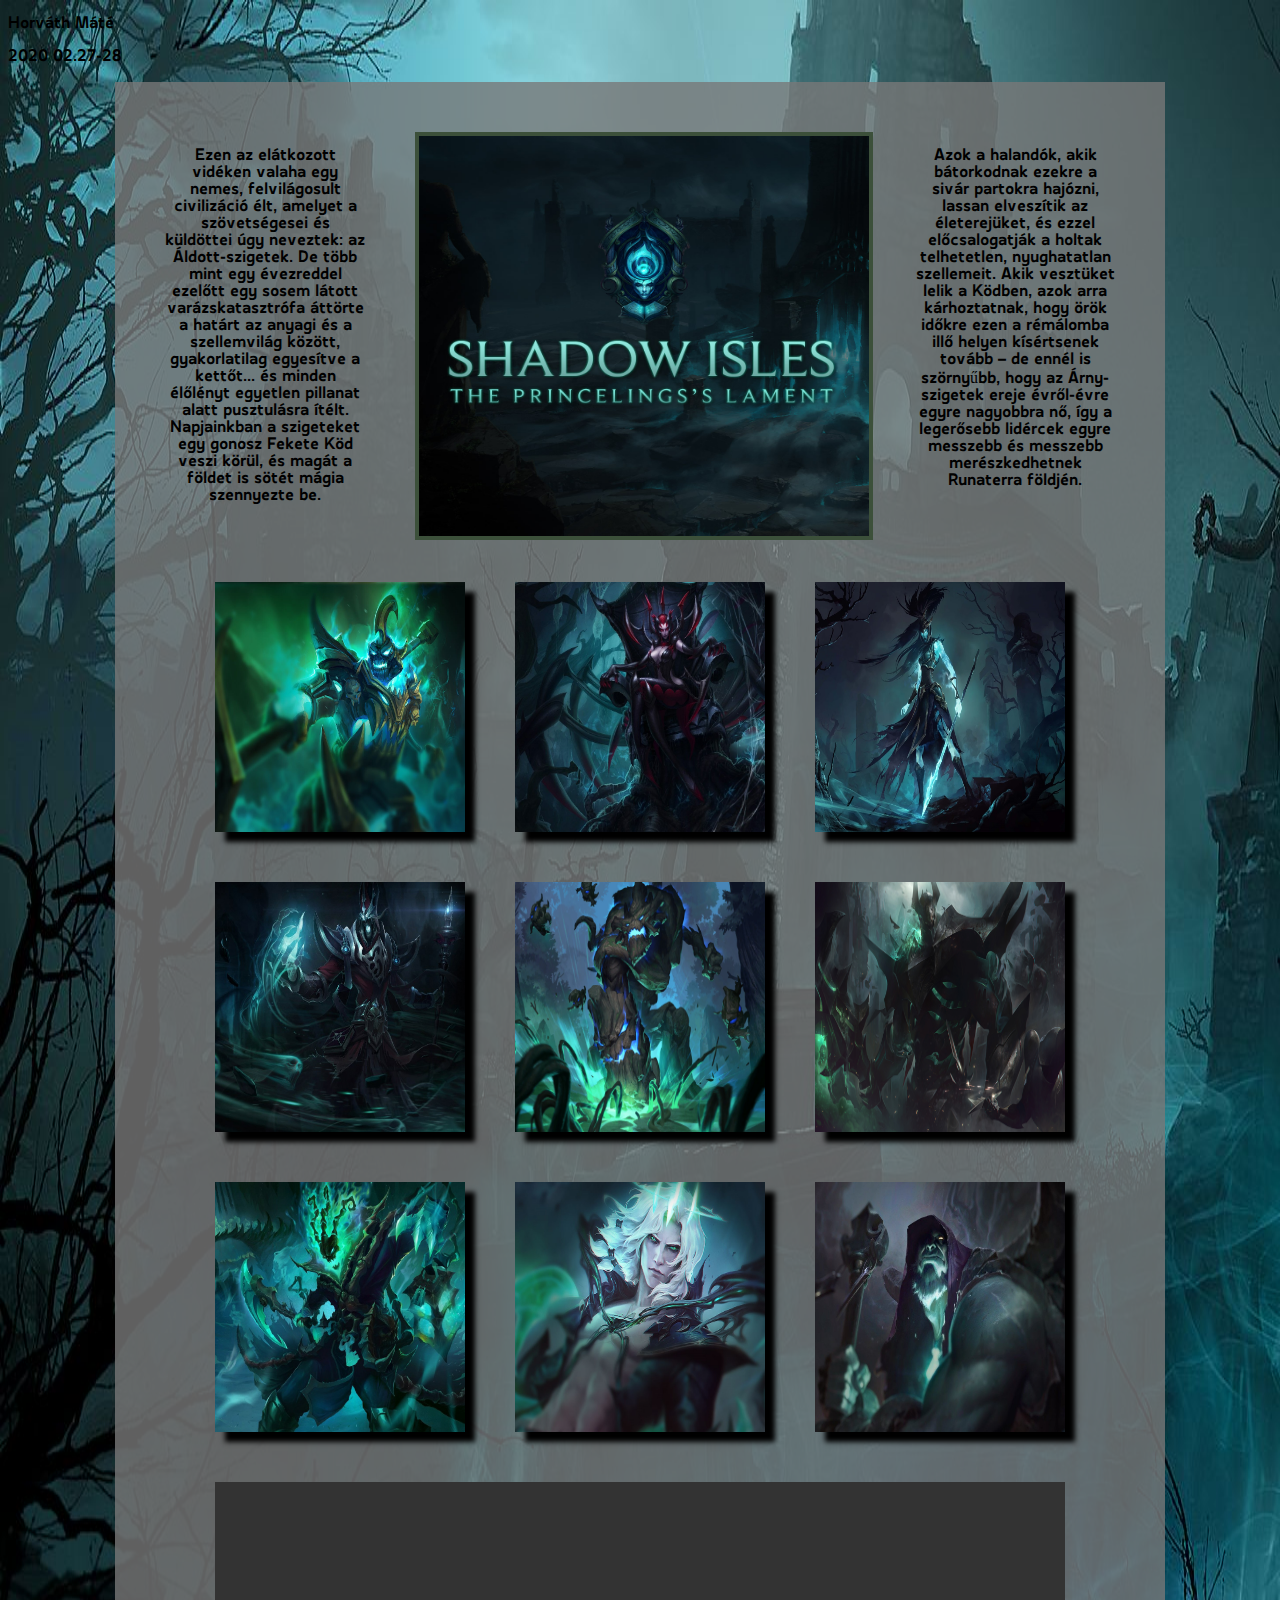
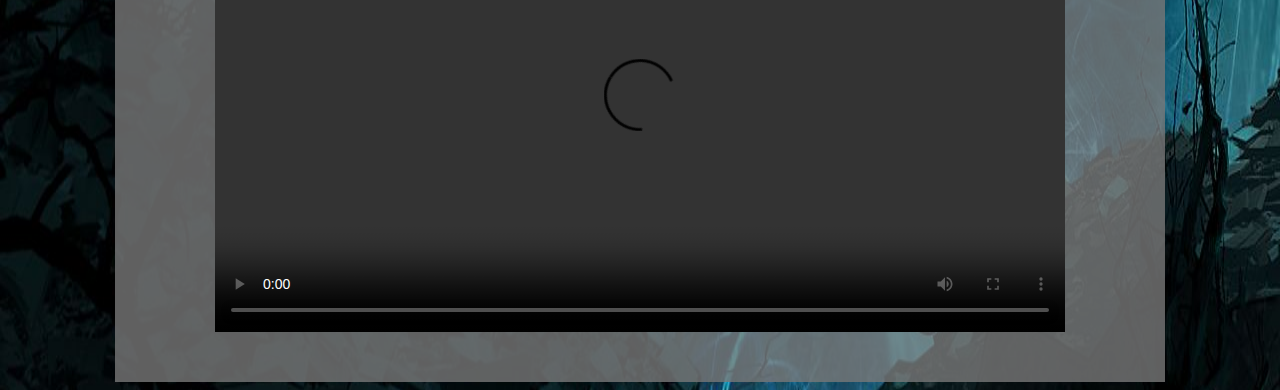
==== index.html @ be89950a "first commit" ====
<!DOCTYPE html>
<html lang="hu">
<head>
    <meta charset="UTF-8">
    <meta http-equiv="X-UA-Compatible" content="IE=edge">
    <meta name="viewport" content="width=device-width, initial-scale=1.0">
    <title>Horváth_Máté_Main_page</title>
    <link rel="stylesheet" href="style.css">
</head>
<body>
    <footer class="footer">
            <p>Horváth Máté</p>
            <p>2020 02.27-28</p>
    </footer>
    <div class="container">
        <p class="szöv1">Ezen az elátkozott vidéken valaha egy nemes, felvilágosult civilizáció élt, amelyet a szövetségesei és küldöttei úgy neveztek: az Áldott-szigetek. De több mint egy évezreddel ezelőtt egy sosem látott varázskatasztrófa áttörte a határt az anyagi és a szellemvilág között, gyakorlatilag egyesítve a kettőt... és minden élőlényt egyetlen pillanat alatt pusztulásra ítélt.
        Napjainkban a szigeteket egy gonosz Fekete Köd veszi körül, és magát a földet is sötét mágia szennyezte be.</p>
        <p class="szöv2"> Azok a halandók, akik bátorkodnak ezekre a sivár partokra hajózni, lassan elveszítik az életerejüket, és ezzel előcsalogatják a holtak telhetetlen, nyughatatlan szellemeit.
        Akik vesztüket lelik a Ködben, azok arra kárhoztatnak, hogy örök időkre ezen a rémálomba illő helyen kísértsenek tovább – de ennél is szörnyűbb, hogy az Árny-szigetek ereje évről-évre egyre nagyobbra nő, így a legerősebb lidércek egyre messzebb és messzebb merészkedhetnek Runaterra földjén.
         </p>
        <img id="a0" class="kép1"  src="img/shadowisle.jpg">
        <a id="a1" href="hecarim.html"><img class="alapkép"  src="img/hecarim.jpg"></a>
        <a id="a2" href="elise.html"><img class="alapkép" src="img/elise.jpg"></a>
        <a id="a3" href="kalista.html"><img class="alapkép" src="img/kalista.jpeg"></a>
        <a id="a4" href="karthus.html"><img class="alapkép" src="img/Karthus.jpg"></a>
        <a id="a5" href="maokai.html"><img class="alapkép" src="img/maokai.png"></a>
        <a id="a6" href="mordekaiser.html"><img class="alapkép" src="img/morde.jpg"></a>
        <a id="a7" href="thresh.html"><img class="alapkép" src="img/Thresh.jpg"></a>
        <a id="a8" href="viego.html"><img class="alapkép" src="img/viego.jpg"></a>
        <a id="a9" href="yorick.html"><img class="alapkép" src="img/yorick.jpg"></a>
        <video controls class="romlás">
            <source src="img/yt1s.com - A romlás  A 2021es szezon animációs videója  League of Legends_480p.mp4" type="video/mp4">
        </video>
    </div>
    
</body>
</html>
---- style.css ----
body{
    background-image: url(img/háttér.jpg);
    background-repeat: no-repeat;
    background-size: 1920px 2000px;
}
.container{
    background-color: rgba(120, 120, 120, 0.8);
    width: 1050px;
    height: 1900px;
    margin:0 auto;
    display: grid;
    grid-template-columns: 50px 50px 50px 50px 50px 50px 50px 50px 50px 50px 50px 50px 50px 50px 50px 50px 50px 50px 50px 50px 50px;
    grid-template-rows: 50px 50px 50px 50px 50px 50px 50px 50px 50px 50px 50px 50px 50px 50px 50px 50px 50px 50px 50px 50px 50px 50px 50px 50px 50px 50px 50px 50px 50px 50px 50px 50px 50px 50px 50px 50px 50px 50px;
}
.hecaháttér{
    background-color: rgba(120, 120, 120, 0.8);
    width: 1050px;
    height: 1380px;
    margin:0 auto;
}
.alapkép{
    height: 250px;
    width: 250px;
    box-shadow: 10px 10px 5px black;
}
.kép1{
    height: 400px;
    width: 450px;
    border: 4px solid #3C503A
}
#a0{
    grid-column-start: 7;
    grid-column-end: 21;
    grid-row-start: 2;
    grid-row-end: 8;
}
#a1{
    grid-column-start: 3;
    grid-column-end: 8;
    grid-row-start: 11;
    grid-row-end: 16;
}
#a2{
    grid-column-start: 9;
    grid-column-end: 14;
    grid-row-start: 11;
    grid-row-end: 16;
}
#a3{
    grid-column-start: 15;
    grid-column-end: 20;
    grid-row-start: 11;
    grid-row-end: 16;
}
#a4{
    grid-column-start: 3;
    grid-column-end: 8;
    grid-row-start: 17;
    grid-row-end: 22;
}
#a5{
    grid-column-start: 9;
    grid-column-end: 14;
    grid-row-start: 17;
    grid-row-end: 22;
}
#a6{
    grid-column-start: 15;
    grid-column-end: 20;
    grid-row-start:17;
    grid-row-end: 22;
}
#a7{
    grid-column-start: 3;
    grid-column-end: 8;
    grid-row-start: 23;
    grid-row-end: 30;
}
#a8{
    grid-column-start: 9;
    grid-column-end: 14;
    grid-row-start: 23;
    grid-row-end: 30;
}
#a9{
    grid-column-start: 15;
    grid-column-end: 20;
    grid-row-start: 23;
    grid-row-end: 30;
}
.romlás{
    height: 450px;
    width: 850px;
    grid-column-start: 3;
    grid-column-end: 29;
    grid-row-start: 29;
    grid-row-end: 39;
}
.képek{
    height: 400px;
    width: 600px;
    float: left;
    margin-left: 35px;
    padding-right: 20px;
}
.szövegek{
    margin-left: 35px;
    margin-right: 35px;
}
.címsorok{
    text-align: center;
    padding-top: 35px;
}
#vissza{
    float: right;
    margin-right: 35px;
}
a:link{
    color: black;
}
a:visited{
    color: black;
}
a:hover{
    color:darkgrey
}
.szöv1{
    grid-column-start: 2;
    grid-column-end: 6;
    grid-row-start: 2;
    grid-row-end: 8;
    text-align: center;
}
.szöv2{
    grid-column-start: 17;
    grid-column-end: 21;
    grid-row-start: 2;
    grid-row-end: 8;
    text-align: center;
}
p{
    font-family: 'Apricity';
}
h1{
    font-size: 40px;
}
@font-face{
    font-family: 'Apricity';
    src: url('Apricity700.ttf');
}
.skin{
    height: 200px;
    width: 250px;
    border: 2px solid #3C503A
}
.skinszöv{
    text-align: center;
    text-decoration: underline;
}
#elsőskin{
    margin-left: 14%;
}
.animációk{
    margin-left: 35px;
}
.eliseháttér{
    background-color: rgba(120, 120, 120, 0.8);
    width: 1050px;
    height: 1400px;
    margin:0 auto;
}
.kalistaháttér{
    background-color: rgba(120, 120, 120, 0.8);
    width: 1050px;
    height: 1325px;
    margin:0 auto;
}
.karthusháttér{
    background-color: rgba(120, 120, 120, 0.8);
    width: 1050px;
    height: 1610px;
    margin:0 auto;
}
.maokaiháttér{
    background-color: rgba(120, 120, 120, 0.8);
    width: 1050px;
    height: 1540px;
    margin:0 auto;
}
.mordeháttér{
    background-color: rgba(120, 120, 120, 0.8);
    width: 1050px;
    height: 1390px;
    margin:0 auto;
}
.threshháttér{
    background-color: rgba(120, 120, 120, 0.8);
    width: 1050px;
    height: 1460px;
    margin:0 auto;
}
.viegoháttér{
    background-color: rgba(120, 120, 120, 0.8);
    width: 1050px;
    height: 1390px;
    margin:0 auto;
}
.yorickháttér{
    background-color: rgba(120, 120, 120, 0.8);
    width: 1050px;
    height: 1450px;
    margin:0 auto;
}
.viegoskinskin{
    height: 200px;
    width: 250px;
    border: 2px solid #3C503A;
    margin-left: 400px;
}
.footer{
    float: top;
}
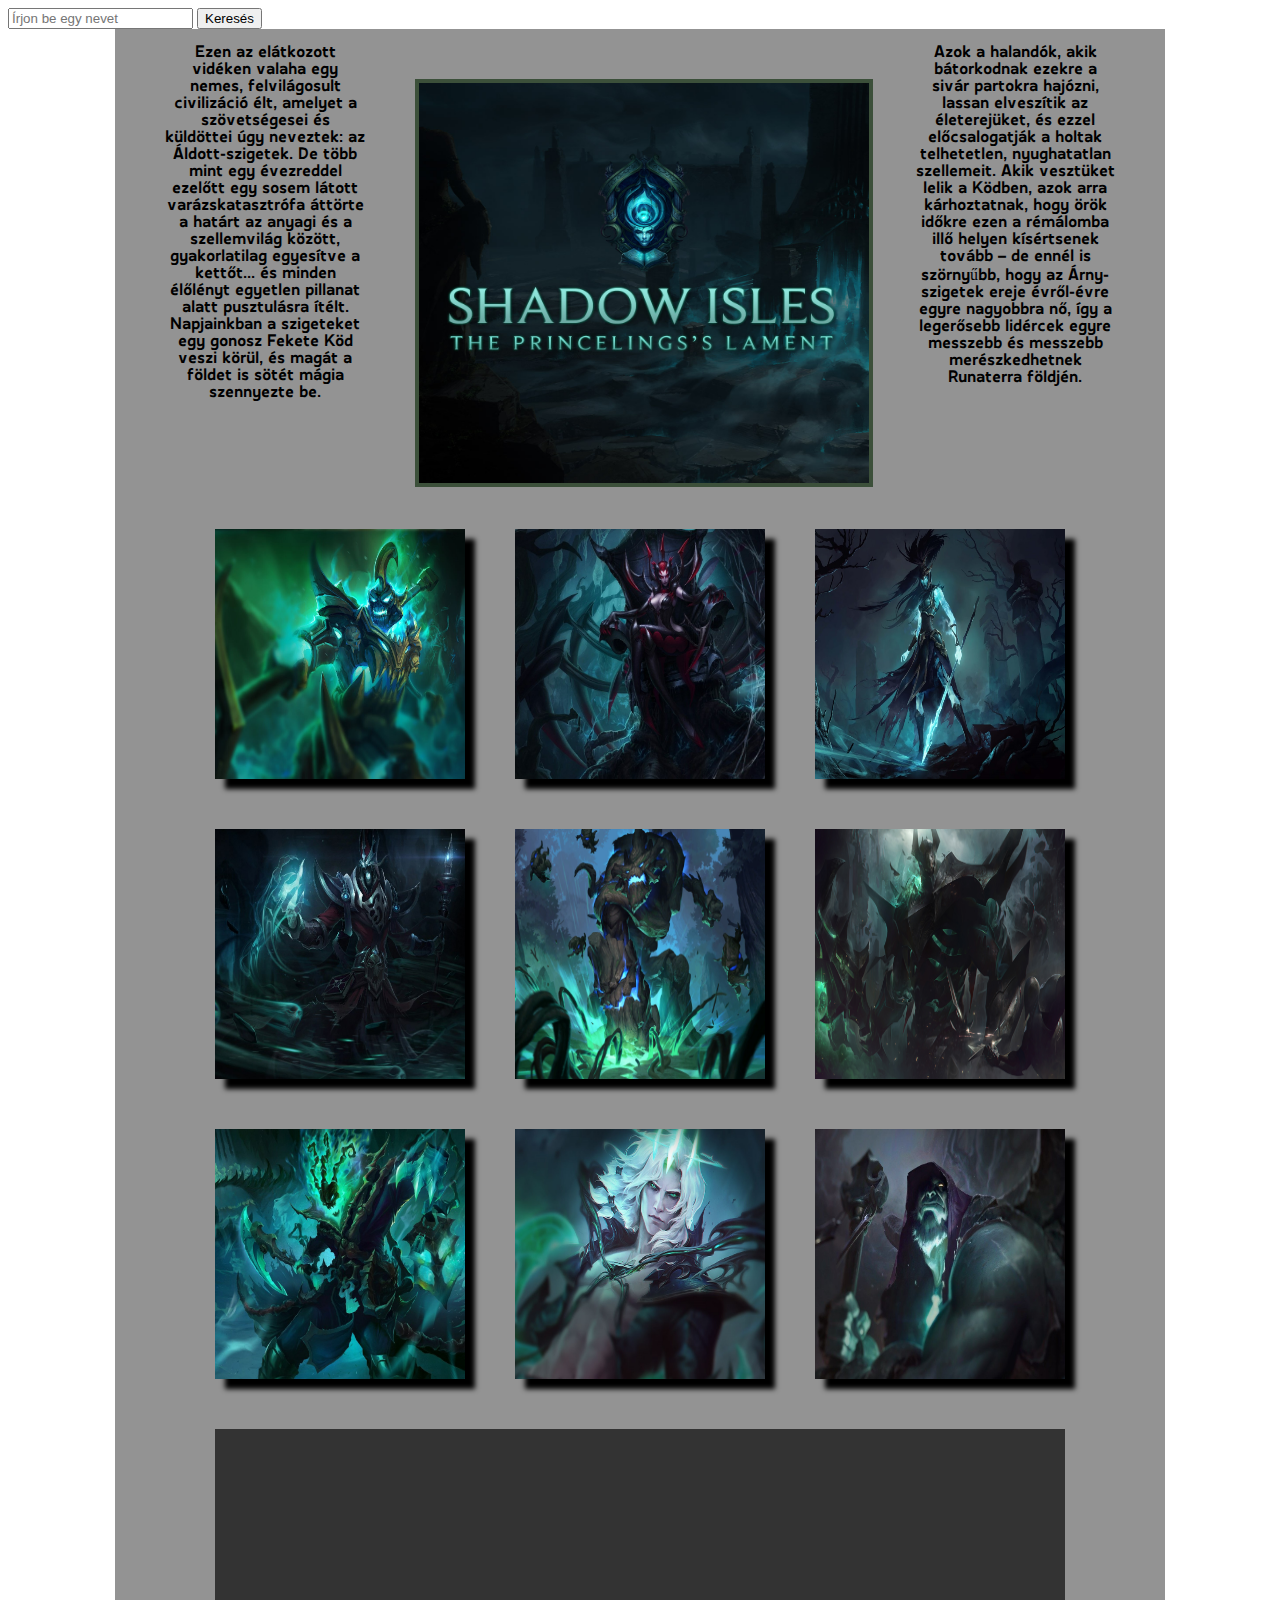
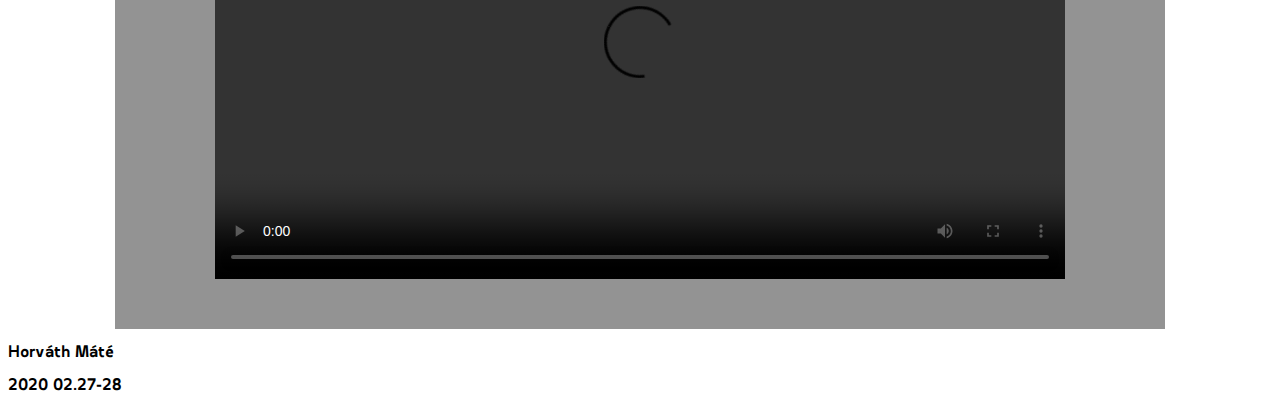
==== commit 1bdea5c8: "kiegészített" ====
--- a/index.html
+++ b/index.html
@@ -5,33 +5,40 @@
     <meta http-equiv="X-UA-Compatible" content="IE=edge">
     <meta name="viewport" content="width=device-width, initial-scale=1.0">
     <title>Horváth_Máté_Main_page</title>
+    <link rel="stylesheet" href="https://stackpath.bootstrapcdn.com/bootstrap/4.1.3/css/bootstrap.min.css" integrity="sha384-MCw98/SFnGE8fJT3GXwEOngsV7Zt27NXFoaoApmYm81iuXoPkFOJwJ8ERdknLPMO" crossorigin="anonymous">
     <link rel="stylesheet" href="style.css">
 </head>
-<body>
-    <footer class="footer">
-            <p>Horváth Máté</p>
-            <p>2020 02.27-28</p>
-    </footer>
-    <div class="container">
+<body class="bg-dark">
+    
+    <nav class="navbar navbar-dark bg-secondary">
+        <form class="form-inline">
+          <input class="form-control mr-sm-2" type="search" placeholder="Írjon be egy nevet" aria-label="Search">
+          <button class="btn btn-outline-success my-2 my-sm-0" type="submit">Keresés</button>
+        </form>
+      </nav>
+    <div class="container container-fluid">
         <p class="szöv1">Ezen az elátkozott vidéken valaha egy nemes, felvilágosult civilizáció élt, amelyet a szövetségesei és küldöttei úgy neveztek: az Áldott-szigetek. De több mint egy évezreddel ezelőtt egy sosem látott varázskatasztrófa áttörte a határt az anyagi és a szellemvilág között, gyakorlatilag egyesítve a kettőt... és minden élőlényt egyetlen pillanat alatt pusztulásra ítélt.
         Napjainkban a szigeteket egy gonosz Fekete Köd veszi körül, és magát a földet is sötét mágia szennyezte be.</p>
         <p class="szöv2"> Azok a halandók, akik bátorkodnak ezekre a sivár partokra hajózni, lassan elveszítik az életerejüket, és ezzel előcsalogatják a holtak telhetetlen, nyughatatlan szellemeit.
         Akik vesztüket lelik a Ködben, azok arra kárhoztatnak, hogy örök időkre ezen a rémálomba illő helyen kísértsenek tovább – de ennél is szörnyűbb, hogy az Árny-szigetek ereje évről-évre egyre nagyobbra nő, így a legerősebb lidércek egyre messzebb és messzebb merészkedhetnek Runaterra földjén.
          </p>
-        <img id="a0" class="kép1"  src="img/shadowisle.jpg">
-        <a id="a1" href="hecarim.html"><img class="alapkép"  src="img/hecarim.jpg"></a>
-        <a id="a2" href="elise.html"><img class="alapkép" src="img/elise.jpg"></a>
-        <a id="a3" href="kalista.html"><img class="alapkép" src="img/kalista.jpeg"></a>
-        <a id="a4" href="karthus.html"><img class="alapkép" src="img/Karthus.jpg"></a>
-        <a id="a5" href="maokai.html"><img class="alapkép" src="img/maokai.png"></a>
-        <a id="a6" href="mordekaiser.html"><img class="alapkép" src="img/morde.jpg"></a>
-        <a id="a7" href="thresh.html"><img class="alapkép" src="img/Thresh.jpg"></a>
-        <a id="a8" href="viego.html"><img class="alapkép" src="img/viego.jpg"></a>
-        <a id="a9" href="yorick.html"><img class="alapkép" src="img/yorick.jpg"></a>
+        <a id="a0" href="index2.html"><img id="a0" class="kép1 img-thumbnail"  src="img/shadowisle.jpg"></a>
+        <a id="a1" href="hecarim.html"><img class="alapkép rounded"  src="img/hecarim.jpg"></a>
+        <a id="a2" href="elise.html"><img class="alapkép rounded" src="img/elise.jpg"></a>
+        <a id="a3" href="kalista.html"><img class="alapkép rounded" src="img/kalista.jpeg"></a>
+        <a id="a4" href="karthus.html"><img class="alapkép rounded" src="img/Karthus.jpg"></a>
+        <a id="a5" href="maokai.html"><img class="alapkép rounded" src="img/maokai.png"></a>
+        <a id="a6" href="mordekaiser.html"><img class="alapkép rounded" src="img/morde.jpg"></a>
+        <a id="a7" href="thresh.html"><img class="alapkép rounded" src="img/Thresh.jpg"></a>
+        <a id="a8" href="viego.html"><img class="alapkép rounded" src="img/viego.jpg"></a>
+        <a id="a9" href="yorick.html"><img class="alapkép rounded" src="img/yorick.jpg"></a>
         <video controls class="romlás">
             <source src="img/yt1s.com - A romlás  A 2021es szezon animációs videója  League of Legends_480p.mp4" type="video/mp4">
         </video>
     </div>
-    
+    <footer class="footer">
+            <p>Horváth Máté</p>
+            <p>2020 02.27-28</p>
+    </footer>
 </body>
 </html>--- a/style.css
+++ b/style.css
@@ -1,8 +1,4 @@
-body{
-    background-image: url(img/háttér.jpg);
-    background-repeat: no-repeat;
-    background-size: 1920px 2000px;
-}
+
 .container{
     background-color: rgba(120, 120, 120, 0.8);
     width: 1050px;
@@ -15,7 +11,6 @@
 .hecaháttér{
     background-color: rgba(120, 120, 120, 0.8);
     width: 1050px;
-    height: 1380px;
     margin:0 auto;
 }
 .alapkép{
@@ -127,14 +122,14 @@
 .szöv1{
     grid-column-start: 2;
     grid-column-end: 6;
-    grid-row-start: 2;
+    grid-row-start: 1;
     grid-row-end: 8;
     text-align: center;
 }
 .szöv2{
     grid-column-start: 17;
     grid-column-end: 21;
-    grid-row-start: 2;
+    grid-row-start: 1;
     grid-row-end: 8;
     text-align: center;
 }
@@ -166,49 +161,41 @@
 .eliseháttér{
     background-color: rgba(120, 120, 120, 0.8);
     width: 1050px;
-    height: 1400px;
     margin:0 auto;
 }
 .kalistaháttér{
     background-color: rgba(120, 120, 120, 0.8);
     width: 1050px;
-    height: 1325px;
     margin:0 auto;
 }
 .karthusháttér{
     background-color: rgba(120, 120, 120, 0.8);
     width: 1050px;
-    height: 1610px;
     margin:0 auto;
 }
 .maokaiháttér{
     background-color: rgba(120, 120, 120, 0.8);
     width: 1050px;
-    height: 1540px;
     margin:0 auto;
 }
 .mordeháttér{
     background-color: rgba(120, 120, 120, 0.8);
     width: 1050px;
-    height: 1390px;
     margin:0 auto;
 }
 .threshháttér{
     background-color: rgba(120, 120, 120, 0.8);
     width: 1050px;
-    height: 1460px;
     margin:0 auto;
 }
 .viegoháttér{
     background-color: rgba(120, 120, 120, 0.8);
     width: 1050px;
-    height: 1390px;
     margin:0 auto;
 }
 .yorickháttér{
     background-color: rgba(120, 120, 120, 0.8);
     width: 1050px;
-    height: 1450px;
     margin:0 auto;
 }
 .viegoskinskin{
@@ -219,4 +206,9 @@
 }
 .footer{
     float: top;
+}
+.container1{
+    background-color: rgba(120, 120, 120, 0.8);
+    width: 1050px;
+    margin:0 auto;
 }